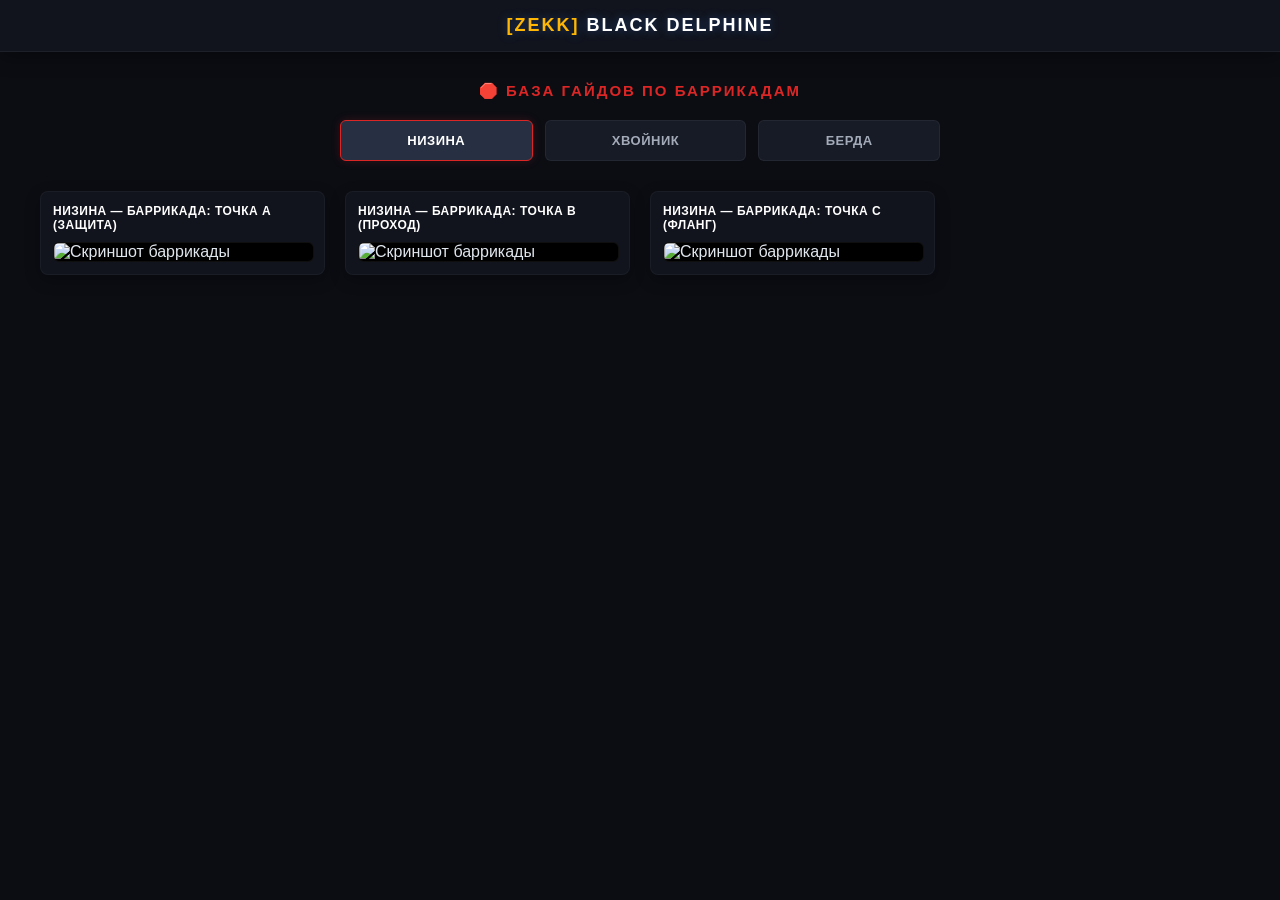
==== barriki-guide.html @ 5edde024 "Add files via upload" ====
<!DOCTYPE html>
<html lang="ru">
<head>
    <meta charset="UTF-8">
    <title>Гайды по Баррикадам - [ZEKK] BLACK DELPHINE</title>
    <link rel="icon" type="image/png" href="favicon.png">
    <style>
        /* Глобальные стили в стиле Stalcraft */
        body {
            margin: 0;
            background-color: #0b0d13;
            color: #e0e6ed;
            font-family: Arial, sans-serif;
            display: flex;
            flex-direction: column;
            min-height: 100vh;
            user-select: none;
        }

        /* Шапка клана */
        header {
            background-color: #11141d;
            border-bottom: 1px solid rgba(255, 255, 255, 0.05);
            padding: 15px 30px;
            display: flex;
            justify-content: center;
            align-items: center;
            box-shadow: 0 4px 20px rgba(0, 0, 0, 0.4);
            z-index: 50;
        }

        .clan-logo-link {
            font-size: 18px;
            font-weight: bold;
            color: #ffffff;
            letter-spacing: 2px;
            text-transform: uppercase;
            text-decoration: none;
            transition: all 0.2s ease;
            text-shadow: 0 0 10px rgba(59, 130, 246, 0.4);
        }

            .clan-logo-link span {
                color: #ffb703;
            }

            .clan-logo-link:hover {
                color: #ffb703;
                transform: scale(1.02);
            }

        /* Контейнер */
        .main-container {
            flex-grow: 1;
            display: flex;
            flex-direction: column;
            align-items: center;
            padding: 30px 20px;
            box-sizing: border-box;
        }

        .section-title {
            font-size: 15px;
            color: #dc2626; /* Подсвечиваем баррикады красным */
            text-transform: uppercase;
            letter-spacing: 2px;
            margin-bottom: 20px;
            font-weight: bold;
            text-align: center;
        }
        /* Переключатели карт (Вкладки) */
        .tabs-container {
            display: flex;
            gap: 12px;
            margin-bottom: 30px;
            justify-content: center;
            width: 100%;
            max-width: 600px;
        }

        .tab-btn {
            background-color: #171b26;
            color: #a3aab8;
            border: 1px solid rgba(255, 255, 255, 0.05);
            padding: 12px 24px;
            cursor: pointer;
            border-radius: 6px;
            font-weight: bold;
            transition: all 0.2s ease;
            font-size: 13px;
            text-transform: uppercase;
            letter-spacing: 0.5px;
            flex-grow: 1;
            text-align: center;
        }

            .tab-btn:hover {
                background-color: #202636;
                color: #ffffff;
            }

            .tab-btn.active {
                background-color: #272f42;
                border-color: #dc2626; /* Красный неоновый контур под цвет баррикад */
                color: #ffffff;
                box-shadow: 0 0 10px rgba(220, 38, 38, 0.2);
            }

        /* Контейнеры контента карт */
        .map-content-section {
            display: none;
            width: 100%;
            max-width: 1200px;
        }

            .map-content-section.active {
                display: block;
            }

        /* Адаптивная сетка карточек со скриншотами */
        .images-grid {
            display: grid;
            grid-template-columns: repeat(auto-fill, minmax(280px, 1fr));
            gap: 20px;
            width: 100%;
        }

        .guide-item-card {
            background: #11141d;
            border: 1px solid rgba(255, 255, 255, 0.04);
            border-radius: 8px;
            padding: 12px;
            display: flex;
            flex-direction: column;
            gap: 10px;
            box-shadow: 0 5px 15px rgba(0, 0, 0, 0.3);
            box-sizing: border-box;
        }

            .guide-item-card h5 {
                margin: 0;
                font-size: 12px;
                color: #ffffff;
                text-transform: uppercase;
                letter-spacing: 0.5px;
            }

        .guide-screenshot {
            width: 100%;
            height: auto;
            border-radius: 6px;
            border: 1px solid rgba(255, 255, 255, 0.06);
            background-color: #000;
            cursor: zoom-in;
            transition: opacity 0.2s;
        }

            .guide-screenshot:hover {
                opacity: 0.85;
            }

        /* Полноэкранный умный зум картинок */
        #img-modal {
            display: none;
            position: fixed;
            top: 0;
            left: 0;
            width: 100vw;
            height: 100vh;
            background: rgba(0, 0, 0, 0.95);
            z-index: 200;
            justify-content: center;
            align-items: center;
            cursor: zoom-out;
        }

            #img-modal img {
                max-width: 92%;
                max-height: 92%;
                border-radius: 8px;
                box-shadow: 0 0 25px rgba(0, 0, 0, 0.9);
                border: 1px solid rgba(255, 255, 255, 0.1);
            }
    </style>
</head>
<body>

    <!-- Шапка клана, которая всегда возвращает на главную страницу -->
    <header>
        <a href="base-guide.html" class="clan-logo-link">
            <span>[ZEKK]</span> BLACK DELPHINE
        </a>
    </header>

    <!-- Основной контейнер гайдов по баррикадам -->
    <div class="main-container">
        <div class="section-title">🛑 База гайдов по баррикадам</div>

        <!-- Кнопки выбора карт (Вкладки) -->
        <div class="tabs-container">
            <button class="tab-btn active" onclick="switchMapTab(this, 'tab-nizina')">Низина</button>
            <button class="tab-btn" onclick="switchMapTab(this, 'tab-hvoynik')">Хвойник</button>
            <button class="tab-btn" onclick="switchMapTab(this, 'tab-berda')">Берда</button>
        </div>

        <!-- РАЗДЕЛ 1: НИЗИНА -->
        <div id="tab-nizina" class="map-content-section active">
            <div class="images-grid">
                <div class="guide-item-card">
                    <h5>Низина — Баррикада: Точка A (Защита)</h5>
                    <img src="nizina_barr_a.png" class="guide-screenshot" onclick="openZoomModal(this.src)" alt="Скриншот баррикады">
                </div>
                <div class="guide-item-card">
                    <h5>Низина — Баррикада: Точка B (Проход)</h5>
                    <img src="nizina_barr_b.png" class="guide-screenshot" onclick="openZoomModal(this.src)" alt="Скриншот баррикады">
                </div>
                <div class="guide-item-card">
                    <h5>Низина — Баррикада: Точка C (Фланг)</h5>
                    <img src="nizina_barr_c.png" class="guide-screenshot" onclick="openZoomModal(this.src)" alt="Скриншот баррикады">
                </div>
            </div>
        </div>

        <!-- РАЗДЕЛ 2: ХВОЙНИК -->
        <div id="tab-hvoynik" class="map-content-section">
            <div class="images-grid">
                <div class="guide-item-card">
                    <h5>Хвойник — Баррикада: Точка A (Центр)</h5>
                    <img src="hvoynik_barr_a.png" class="guide-screenshot" onclick="openZoomModal(this.src)" alt="Скриншот баррикады">
                </div>
                <div class="guide-item-card">
                    <h5>Хвойник — Баррикада: Точка B (Подъём)</h5>
                    <img src="hvoynik_barr_b.png" class="guide-screenshot" onclick="openZoomModal(this.src)" alt="Скриншот баррикады">
                </div>
            </div>
        </div>

        <!-- РАЗДЕЛ 3: БЕРДА -->
        <div id="tab-berda" class="map-content-section">
            <div class="images-grid">
                <div class="guide-item-card">
                    <h5>Берда — Баррикада: Центр A</h5>
                    <img src="berda_c_barr_a.png" class="guide-screenshot" onclick="openZoomModal(this.src)" alt="Скриншот баррикады">
                </div>
                <div class="guide-item-card">
                    <h5>Берда — Баррикада: Сбоку B</h5>
                    <img src="berda_s_barr_b.png" class="guide-screenshot" onclick="openZoomModal(this.src)" alt="Скриншот баррикады">
                </div>
            </div>
        </div>
    </div>

    <!-- Модальное окно плавного зума скриншотов на весь экран -->
    <div id="img-modal" onclick="closeZoomModal()">
        <img id="modal-target-img" src="" alt="Увеличенный скриншот">
    </div>
    <script>
        // Функция мгновенного переключения вкладок карт
        window.switchMapTab = function (element, tabId) {
            // Снимаем класс активности со всех кнопок вкладок
            document.querySelectorAll('.tab-btn').forEach(btn => {
                btn.classList.remove('active');
            });
            // Скрываем все разделы с картинками
            document.querySelectorAll('.map-content-section').forEach(section => {
                section.classList.remove('active');
            });

            // Подсвечиваем активную кнопку
            element.classList.add('active');
            // Показываем нужную карту
            document.getElementById(tabId).classList.add('active');
        };

        // Логика открытия картинки на весь экран (Зум)
        const imgModal = document.getElementById('img-modal');
        const modalTargetImg = document.getElementById('modal-target-img');

        window.openZoomModal = function (src) {
            modalTargetImg.src = src;
            imgModal.style.display = 'flex';
        };

        window.closeZoomModal = function () {
            imgModal.style.display = 'none';
            modalTargetImg.src = '';
        };
    </script>
</body>
</html>
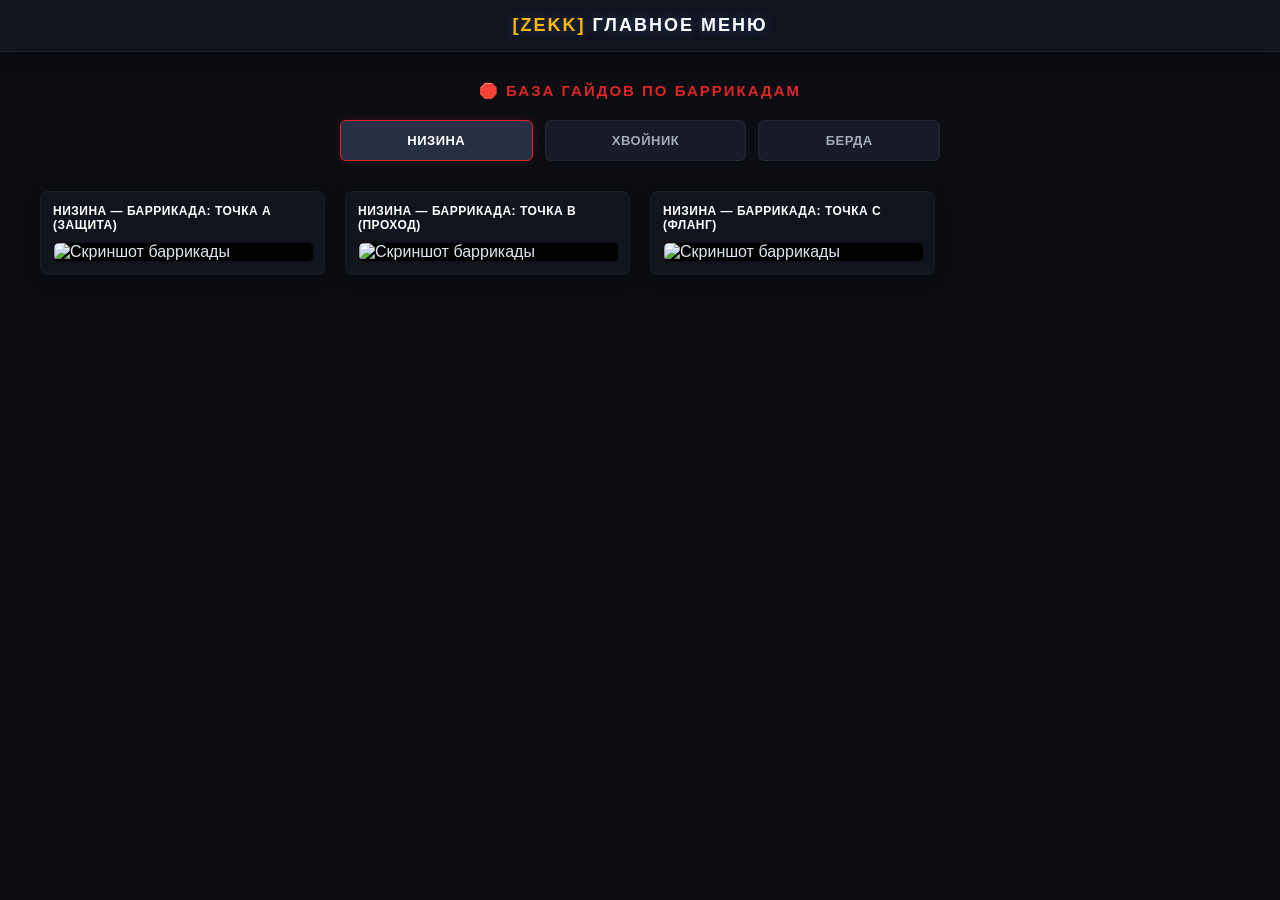
==== commit 1ff672a5: "Update barriki-guide.html" ====
--- a/barriki-guide.html
+++ b/barriki-guide.html
@@ -188,7 +188,7 @@
     <!-- Шапка клана, которая всегда возвращает на главную страницу -->
     <header>
         <a href="base-guide.html" class="clan-logo-link">
-            <span>[ZEKK]</span> BLACK DELPHINE
+            <span>[ZEKK]</span> ГЛАВНОЕ МЕНЮ
         </a>
     </header>
 
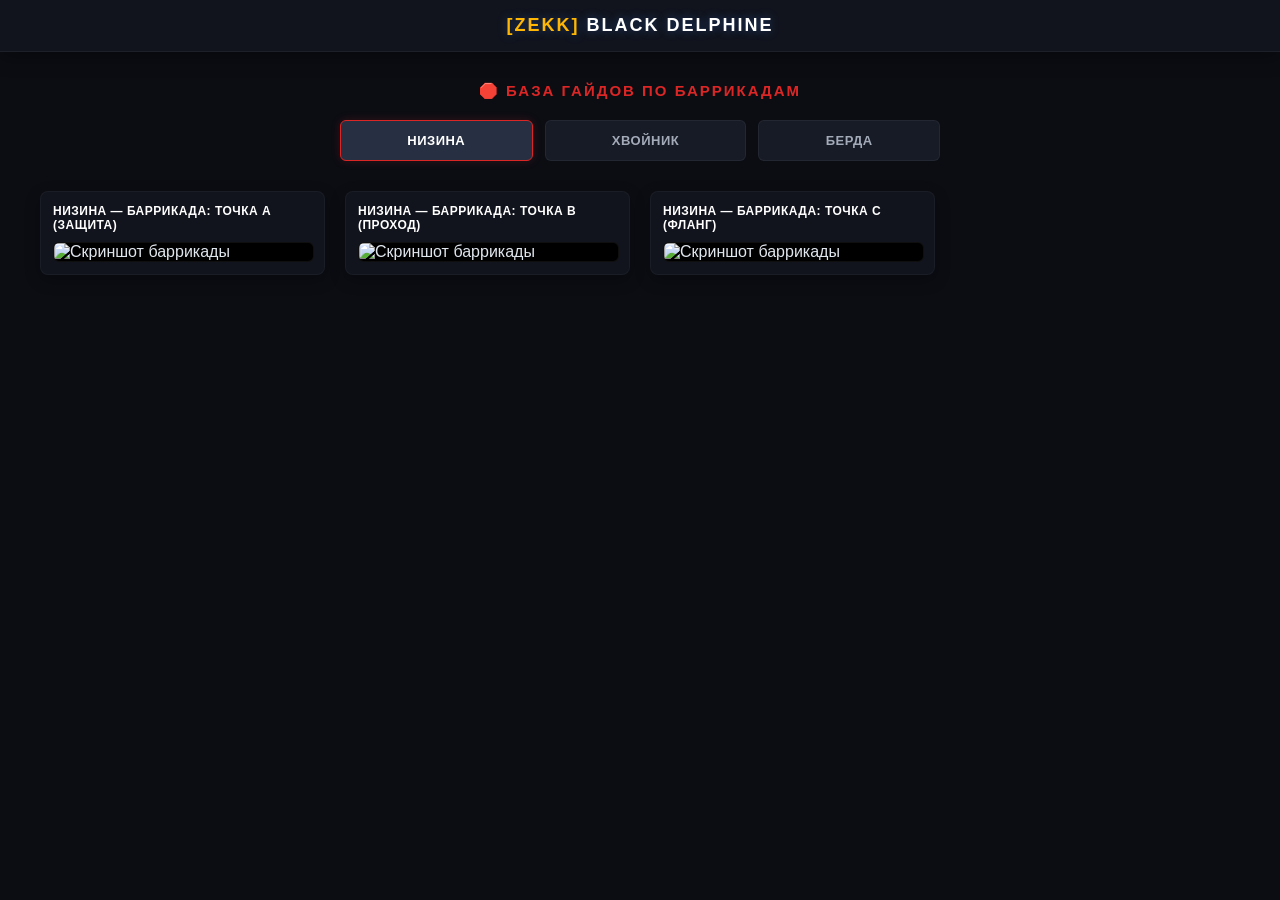
==== commit 7bd74d14: "Add files via upload" ====
--- a/barriki-guide.html
+++ b/barriki-guide.html
@@ -188,7 +188,7 @@
     <!-- Шапка клана, которая всегда возвращает на главную страницу -->
     <header>
         <a href="base-guide.html" class="clan-logo-link">
-            <span>[ZEKK]</span> ГЛАВНОЕ МЕНЮ
+            <span>[ZEKK]</span> BLACK DELPHINE
         </a>
     </header>
 
